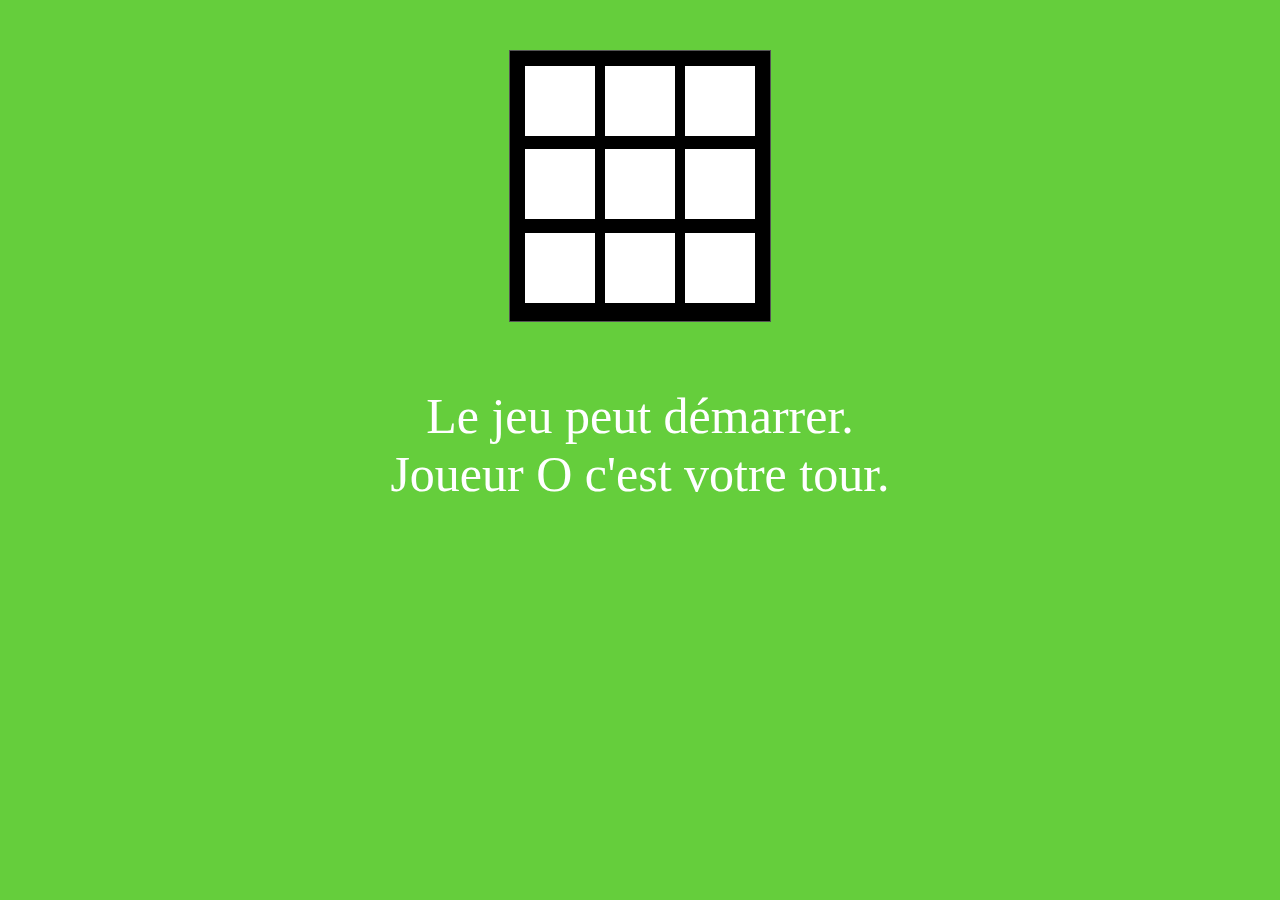
==== morpion.html @ 6a7f5ffb "test2" ====
<!DOCTYPE html>
<html>
    <head>
        <link href="style.css" rel="stylesheet">
        <title>Morpion</title>
        <meta charset="UTF-8"/>
    </head>

    <body>
        <div id="jeu">
            <div></div><div></div><div></div><div></div><div></div><div></div><div></div><div></div><div></div>
        </div>
        <div id="jeuStatus"></div>
        
        
    </body>
    <script type="text/javascript" src="script.js"></script>
</html>
---- style.css ----
/* MORPION.HTML */

#jeu 
{
    width: 240px;
    height: 250px;
    background-color: black;
    border : 1px solid #555;
    margin: 50px auto;
    /* box-shadow: 3px 8px 3px #bbb; */
    padding: 10px;
    overflow: auto;
    display : flex;
    flex-wrap: wrap;
    font-size: 60px;
}

#jeu div
{
    margin: auto;
    clear: both;
}

#jeu div
{
    width: 70px;
    height: 70px;
    margin: 5px;
    float: left;
    font-weight: bold;
    background-color:white;
}
#jeuStatus
{
    color: white;
    padding: 15px 10px;
    font-size: 50px;
}


body
{
    background-color: rgb(101, 206, 60);
    text-align: center;
} 



/* INDEX.HTML */

.boutonJouer{
    border:1px solid #000;
    padding:5px;
    background:#CCC;
    width: 1000px;
}
    
 
p {
text-decoration: underline;
font-size: 80px;
}
    
a{
    font-size: 50px;
    text-decoration: none;
}
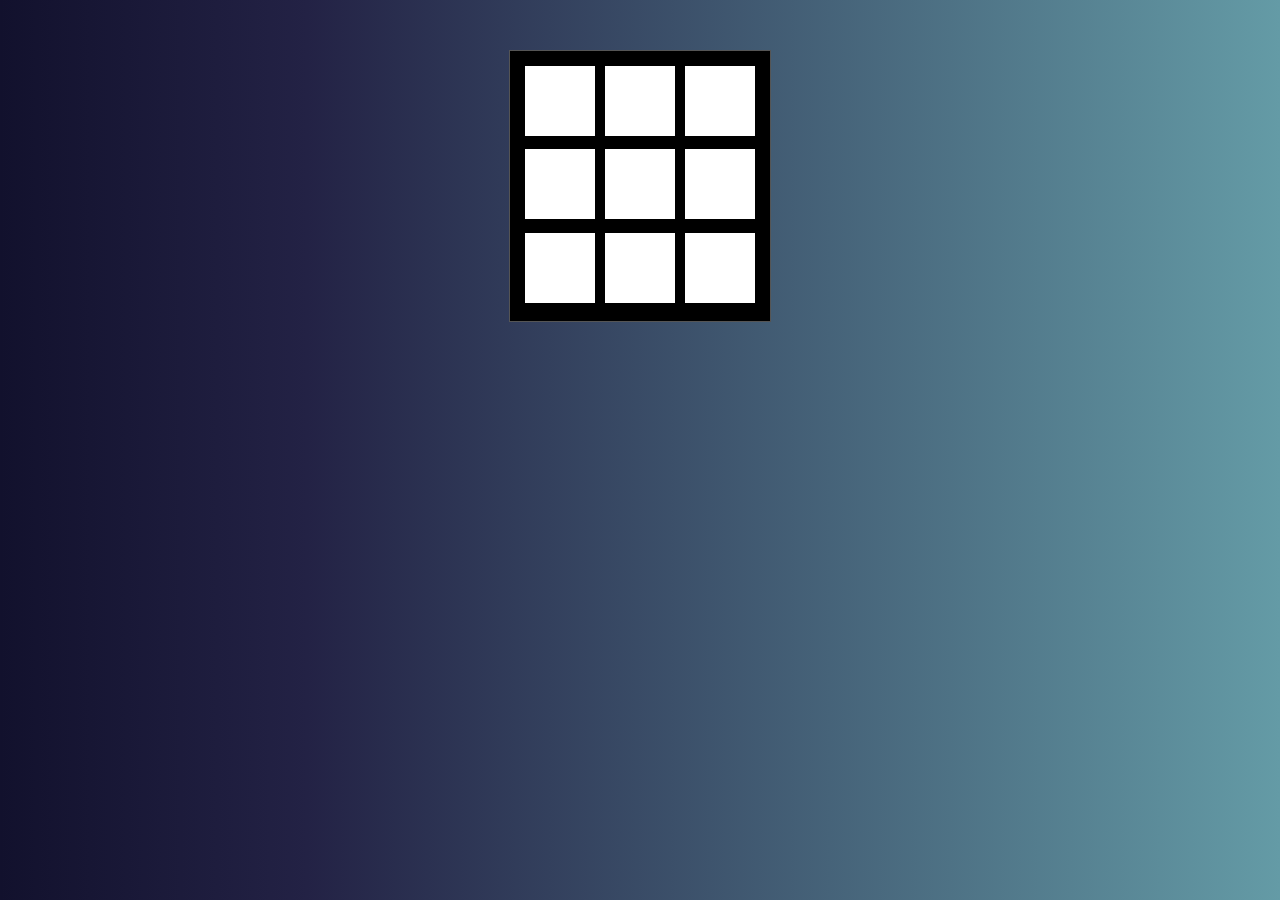
==== commit 777f2af9: "ajout graph" ====
--- a/morpion.html
+++ b/morpion.html
@@ -2,17 +2,25 @@
 <html>
     <head>
         <link href="style.css" rel="stylesheet">
+        <link href="https://fonts.googleapis.com/css2?family=Dancing+Script&display=swap" rel="stylesheet">
         <title>Morpion</title>
         <meta charset="UTF-8"/>
     </head>
 
     <body>
+        
         <div id="jeu">
             <div></div><div></div><div></div><div></div><div></div><div></div><div></div><div></div><div></div>
+            
         </div>
         <div id="jeuStatus"></div>
-        
-        
+       
+    
     </body>
+    <script src="https://code.jquery.com/jquery-3.5.0.js" integrity="sha256-r/AaFHrszJtwpe+tHyNi/XCfMxYpbsRg2Uqn0x3s2zc=" crossorigin="anonymous"></script>
     <script type="text/javascript" src="script.js"></script>
-</html>+
+
+
+</html>
+
--- a/style.css
+++ b/style.css
@@ -40,8 +40,11 @@
 
 body
 {
-    background-color: rgb(101, 206, 60);
+    /* background-color: rgb(101, 206, 60); */
+    background: rgb(18,17,45);
+    background: linear-gradient(90deg, rgba(18,17,45,1) 0%, rgba(35,34,69,1) 24%, rgba(100,155,166,1) 100%);
     text-align: center;
+    font-family: 'Dancing Script', cursive;
 } 
 
 
@@ -50,14 +53,15 @@
 
 .boutonJouer{
     border:1px solid #000;
-    padding:5px;
+    padding:10px;
     background:#CCC;
     width: 1000px;
+   
 }
     
  
 p {
-text-decoration: underline;
+
 font-size: 80px;
 }
     
@@ -65,4 +69,29 @@
     font-size: 50px;
     text-decoration: none;
 }
-        +        
+.chat_position{
+float: left;
+margin-left: 250px;
+margin-top: 90px;
+}
+
+.poisson_position{
+    float: right;
+}
+
+.tic_tac{
+
+ margin-right: 30px;
+}
+
+.chat_position_game{
+    float: left;
+    margin-left: 200px;
+    margin-top: 90px;
+    }
+    
+.poisson_position__game{
+    
+   z
+}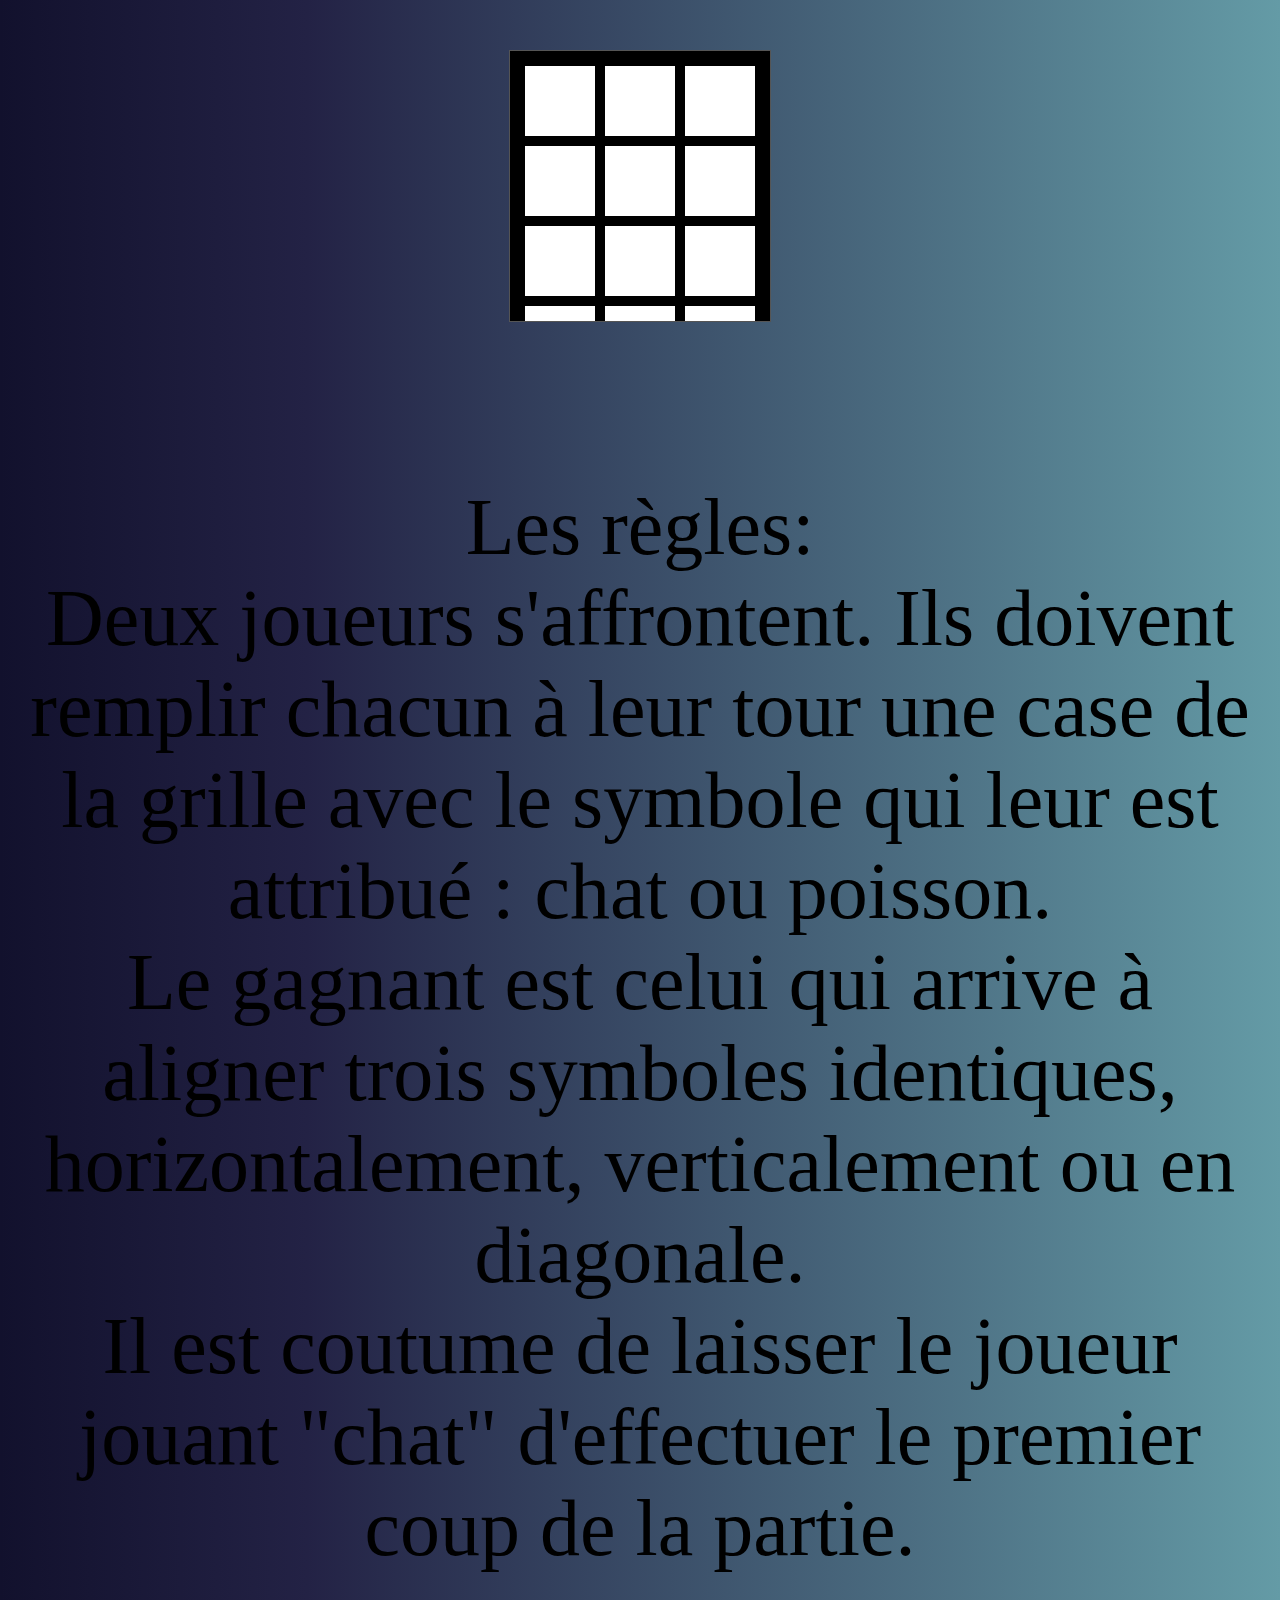
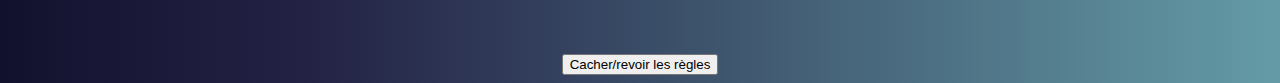
==== commit c69901ce: "ajout 3 eme joueur" ====
--- a/morpion.html
+++ b/morpion.html
@@ -2,25 +2,27 @@
 <html>
     <head>
         <link href="style.css" rel="stylesheet">
-        <link href="https://fonts.googleapis.com/css2?family=Dancing+Script&display=swap" rel="stylesheet">
         <title>Morpion</title>
         <meta charset="UTF-8"/>
     </head>
 
     <body>
-        
         <div id="jeu">
+            <div></div><div></div><div></div><div></div><div></div><div></div><div></div>
             <div></div><div></div><div></div><div></div><div></div><div></div><div></div><div></div><div></div>
-            
         </div>
         <div id="jeuStatus"></div>
-       
-    
+        
+        <p id="txt">
+            Les règles:<br>
+            Deux joueurs s'affrontent. Ils doivent remplir chacun à leur tour une case de la grille avec le symbole qui leur est attribué : chat ou poisson. <br>
+            Le gagnant est celui qui arrive à aligner trois symboles identiques, horizontalement, verticalement ou en diagonale. <br>
+            Il est coutume de laisser le joueur jouant "chat" d'effectuer le premier coup de la partie. </p>
+            
+            <button class="btn" id="bouton"> Cacher/revoir les règles </button>
     </body>
     <script src="https://code.jquery.com/jquery-3.5.0.js" integrity="sha256-r/AaFHrszJtwpe+tHyNi/XCfMxYpbsRg2Uqn0x3s2zc=" crossorigin="anonymous"></script>
+    
     <script type="text/javascript" src="script.js"></script>
-
-
-
-</html>
-
+    
+</html>--- a/style.css
+++ b/style.css
@@ -56,6 +56,7 @@
     padding:10px;
     background:#CCC;
     width: 1000px;
+    margin-bottom: 10%;
    
 }
     
@@ -72,26 +73,39 @@
         
 .chat_position{
 float: left;
-margin-left: 250px;
-margin-top: 90px;
+margin-left: 10%;
+margin-top: 5%;
 }
 
 .poisson_position{
     float: right;
+    margin-top: 5%;
+    margin-right: 5%;
+    width: 20%;
 }
 
 .tic_tac{
 
- margin-right: 30px;
+ margin-left: 1%;
+ margin-top: 1%;
+
 }
 
 .chat_position_game{
     float: left;
-    margin-left: 200px;
-    margin-top: 90px;
+    margin-left: 10%;
+    margin-top: 3%;
     }
     
 .poisson_position__game{
     
-   z
+   float: left;
+}
+
+.icon_chi {
+    width: 70px;
+}
+
+.icon_poisson {
+    width: 70px;
 }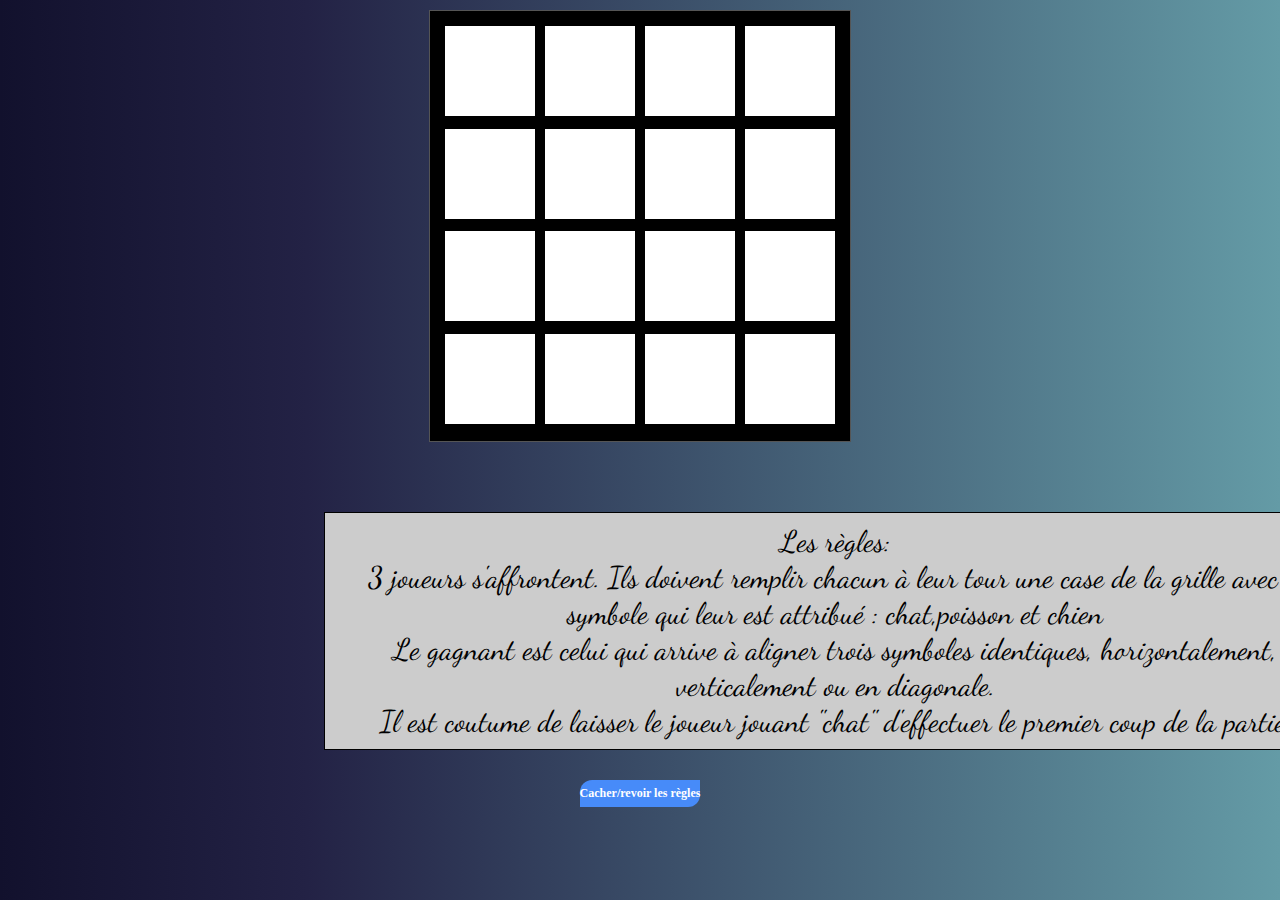
==== commit b3e06a34: "changement des regles et bouton pour cacher les regles ou non" ====
--- a/morpion.html
+++ b/morpion.html
@@ -2,6 +2,7 @@
 <html>
     <head>
         <link href="style.css" rel="stylesheet">
+        <link href="https://fonts.googleapis.com/css2?family=Dancing+Script&display=swap" rel="stylesheet">
         <title>Morpion</title>
         <meta charset="UTF-8"/>
     </head>
@@ -14,10 +15,10 @@
         <div id="jeuStatus"></div>
         
         <p id="txt">
-            Les règles:<br>
-            Deux joueurs s'affrontent. Ils doivent remplir chacun à leur tour une case de la grille avec le symbole qui leur est attribué : chat ou poisson. <br>
-            Le gagnant est celui qui arrive à aligner trois symboles identiques, horizontalement, verticalement ou en diagonale. <br>
-            Il est coutume de laisser le joueur jouant "chat" d'effectuer le premier coup de la partie. </p>
+        Les règles:<br>
+        3 joueurs s'affrontent. Ils doivent remplir chacun à leur tour une case de la grille avec le symbole qui leur est attribué : chat,poisson et chien <br>
+        Le gagnant est celui qui arrive à aligner trois symboles identiques, horizontalement, verticalement ou en diagonale. <br>
+        Il est coutume de laisser le joueur jouant "chat" d'effectuer le premier coup de la partie. </p>
             
             <button class="btn" id="bouton"> Cacher/revoir les règles </button>
     </body>
--- a/style.css
+++ b/style.css
@@ -1,12 +1,13 @@
 /* MORPION.HTML */
 
+/* body du morpion */
 #jeu 
 {
-    width: 240px;
-    height: 250px;
+    width: 400px;
+    height: 410px;
     background-color: black;
     border : 1px solid #555;
-    margin: 50px auto;
+    margin: 10px auto;
     /* box-shadow: 3px 8px 3px #bbb; */
     padding: 10px;
     overflow: auto;
@@ -15,62 +16,81 @@
     font-size: 60px;
 }
 
-#jeu div
-{
-    margin: auto;
-    clear: both;
+#jeu div{
+margin: auto;
+clear: both;
 }
 
-#jeu div
-{
-    width: 70px;
-    height: 70px;
-    margin: 5px;
-    float: left;
-    font-weight: bold;
-    background-color:white;
-}
-#jeuStatus
-{
-    color: white;
-    padding: 15px 10px;
-    font-size: 50px;
+/* case du morpion */
+#jeu div{
+width: 90px;
+height: 90px;
+margin: 5px;
+float: left;
+font-weight: bold;
+background-color:white;
 }
 
+/* status du jeu (exemple : joueur A c'est a votre tour) */
+#jeuStatus{
+color: white;
+padding: 15px 10px;
+font-size: 50px;
+}
 
-body
-{
-    /* background-color: rgb(101, 206, 60); */
-    background: rgb(18,17,45);
-    background: linear-gradient(90deg, rgba(18,17,45,1) 0%, rgba(35,34,69,1) 24%, rgba(100,155,166,1) 100%);
-    text-align: center;
-    font-family: 'Dancing Script', cursive;
+/* Pour les deux pages fond de page  */
+
+body{
+background: rgb(18,17,45);
+background: linear-gradient(90deg, rgba(18,17,45,1) 0%, rgba(35,34,69,1) 24%, rgba(100,155,166,1) 100%);
+text-align: center;
+font-family: 'Dancing Script', cursive;
 } 
 
 
 
 /* INDEX.HTML */
 
+/* bouton acces au morpion */
 .boutonJouer{
-    border:1px solid #000;
-    padding:10px;
-    background:#CCC;
-    width: 1000px;
-    margin-bottom: 10%;
-   
+border:1px solid #000;
+padding:10px;
+background:#CCC;
+width: 1000px;
+margin-left: 26%;
+font-size: 50px;
+text-decoration: none;
 }
-    
- 
-p {
 
+/* bouton afficher/cacher regles */
+#bouton {
+border-radius:12px 0 12px 0;
+background: #478bf9;
+border:none;
+color:#fff;
+font:bold 12px Verdana;
+padding:6px 0 6px 0;
+}
+
+/* grand titre index */
+#titre{
 font-size: 80px;
+color: white;
+text-shadow: 2px 2px 4px #999;
 }
-    
-a{
-    font-size: 50px;
-    text-decoration: none;
+
+/* regle morpion */
+#txt{
+font-size: 30px;
+border: 1px solid #000;
+padding:10px;
+background:#CCC;
+width: 1000px;
+margin-left: 25%;
 }
-        
+
+/* IMAGE INDEX */
+
 .chat_position{
 float: left;
 margin-left: 10%;
@@ -78,34 +98,26 @@
 }
 
 .poisson_position{
-    float: right;
-    margin-top: 5%;
-    margin-right: 5%;
-    width: 20%;
+float: right;
+margin-top: 5%;
+margin-right: 5%;
+width: 20%;
 }
 
 .tic_tac{
-
- margin-left: 1%;
- margin-top: 1%;
-
+margin-left: 5%;
+margin-top: 1%;
 }
 
-.chat_position_game{
-    float: left;
-    margin-left: 10%;
-    margin-top: 3%;
-    }
-    
-.poisson_position__game{
-    
-   float: left;
-}
+/* ICON MORPION */
 
 .icon_chi {
-    width: 70px;
+ width: 70px;
 }
 
 .icon_poisson {
-    width: 70px;
+width: 70px;
+}
+.icon_chien{
+width: 70px;
 }